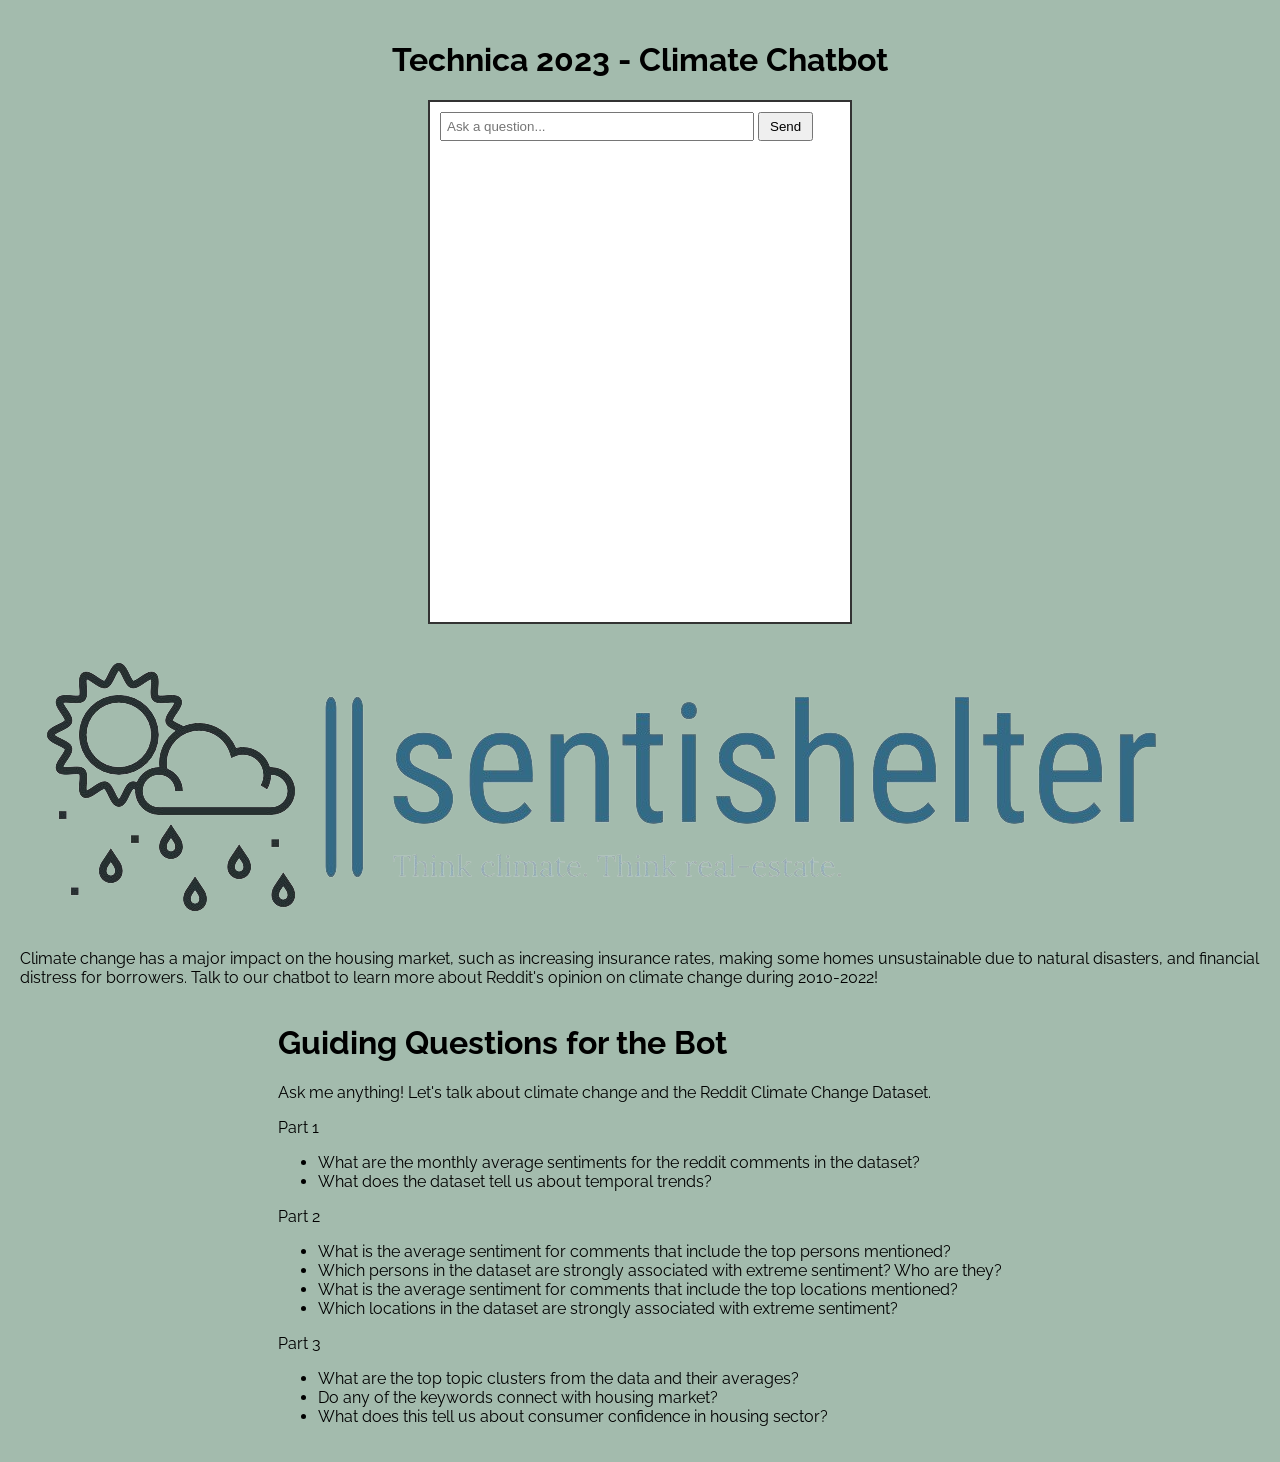
==== index.html @ b0042677 "Update index.html" ====
<!DOCTYPE html>
<html>
<head>
  <title>Technica 2023 - Climate Chatbot</title>
  <meta charset="UTF-8">
  <meta name="viewport" content="width=device-width, initial-scale=1">
  <link rel="stylesheet" href="https://fonts.googleapis.com/css?family=Raleway">
  <style>
    body {
      font-family: "Raleway", sans-serif;
      background-color: #A3BBAD;
      margin: 0;
      display: flex;
      flex-direction: column;
      align-items: center;
      padding: 20px;
    }
    #chat-container {
      border: 2px solid #333;
      padding: 10px;
      width: 400px;
      max-width: 90%;
      height: 500px;
      overflow-y: auto;
      background: #fff;
      margin-bottom: 20px;
    }
    #chat-input {
      width: 300px;
      padding: 5px;
    }
    #chat-send {
      padding: 5px 10px;
    }
    #chat-output div {
      margin-bottom: 10px;
    }
    #chat-output img {
      max-width: 100%;
      margin-top: 5px;
    }
  </style>
</head>
<body>

  <h1>Technica 2023 - Climate Chatbot</h1>

  <div id="chat-container">
    <div id="chat-output"></div>
    <input type="text" id="chat-input" placeholder="Ask a question...">
    <button id="chat-send">Send</button>
  </div>

  <div class="container container0">
      <img src="logo-removebg.png" class="small-image">
      <p>
          Climate change has a major impact on the housing market, such as increasing insurance rates, 
          making some homes unsustainable due to natural disasters, and financial distress for borrowers.
          Talk to our chatbot to learn more about Reddit's opinion on climate change during 2010-2022!
      </p>
  </div>

  <div class="container container1">
      <h1>Guiding Questions for the Bot</h1>
      <p>Ask me anything! Let's talk about climate change and the Reddit Climate Change Dataset.</p>
      <p>Part 1</p>
      <ul>
          <li>What are the monthly average sentiments for the reddit comments in the dataset?</li>
          <li>What does the dataset tell us about temporal trends?</li>
      </ul>
      <p>Part 2</p>
      <ul>
          <li>What is the average sentiment for comments that include the top persons mentioned?</li>
          <li>Which persons in the dataset are strongly associated with extreme sentiment? Who are they?</li>
          <li>What is the average sentiment for comments that include the top locations mentioned?</li>
          <li>Which locations in the dataset are strongly associated with extreme sentiment?</li>
      </ul>
      <p>Part 3</p>
      <ul>
          <li>What are the top topic clusters from the data and their averages?</li>
          <li>Do any of the keywords connect with housing market?</li>
          <li>What does this tell us about consumer confidence in housing sector?</li>
      </ul>
  </div>

  <script>
    async function askHF(question) {
      const response = await fetch(
        "https://hf.space/embed/blenbegashaw/sentishelter-chatbots/api/predict/",
        {
          method: "POST",
          body: JSON.stringify({ data: [question] }),
          headers: { "Content-Type": "application/json" },
        }
      );
      const result = await response.json();
      return result.data; // usually [text, image]
    }

    document.getElementById("chat-send").addEventListener("click", async () => {
      const input = document.getElementById("chat-input").value;
      const outputDiv = document.getElementById("chat-output");

      if (!input) return;

      // Show user's question
      const userMsg = document.createElement("div");
      userMsg.innerHTML = `<b>You:</b> ${input}`;
      outputDiv.appendChild(userMsg);

      // Ask Hugging Face API
      const result = await askHF(input);

      // Show bot's response
      const botMsg = document.createElement("div");
      botMsg.innerHTML = `<b>Bot:</b> ${result[0] || "No response"}`;
      
      // If result has an image, append it
      if (result[1]) {
        const img = document.createElement("img");
        img.src = result[1];
        botMsg.appendChild(img);
      }

      outputDiv.appendChild(botMsg);

      // Scroll to bottom
      outputDiv.scrollTop = outputDiv.scrollHeight;

      // Clear input
      document.getElementById("chat-input").value = "";
    });
  </script>

</body>
</html>


</body>
</html>
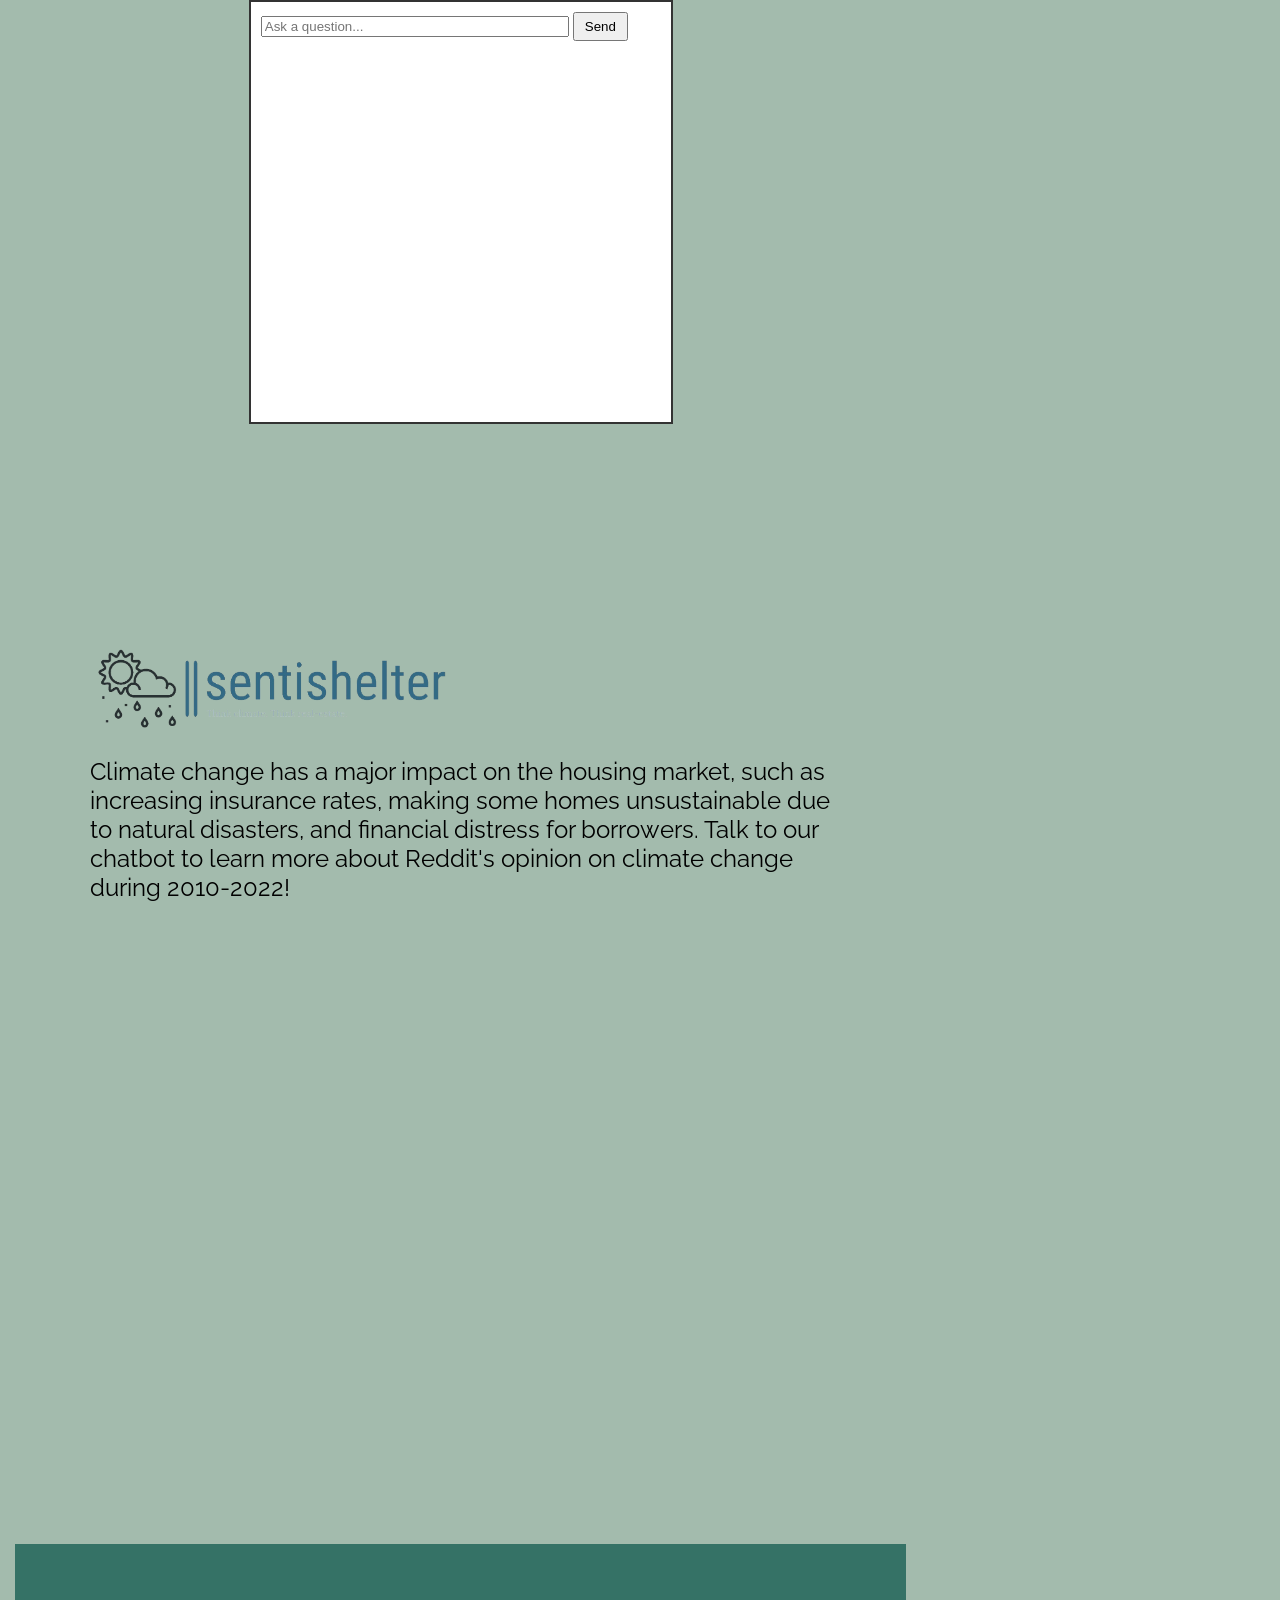
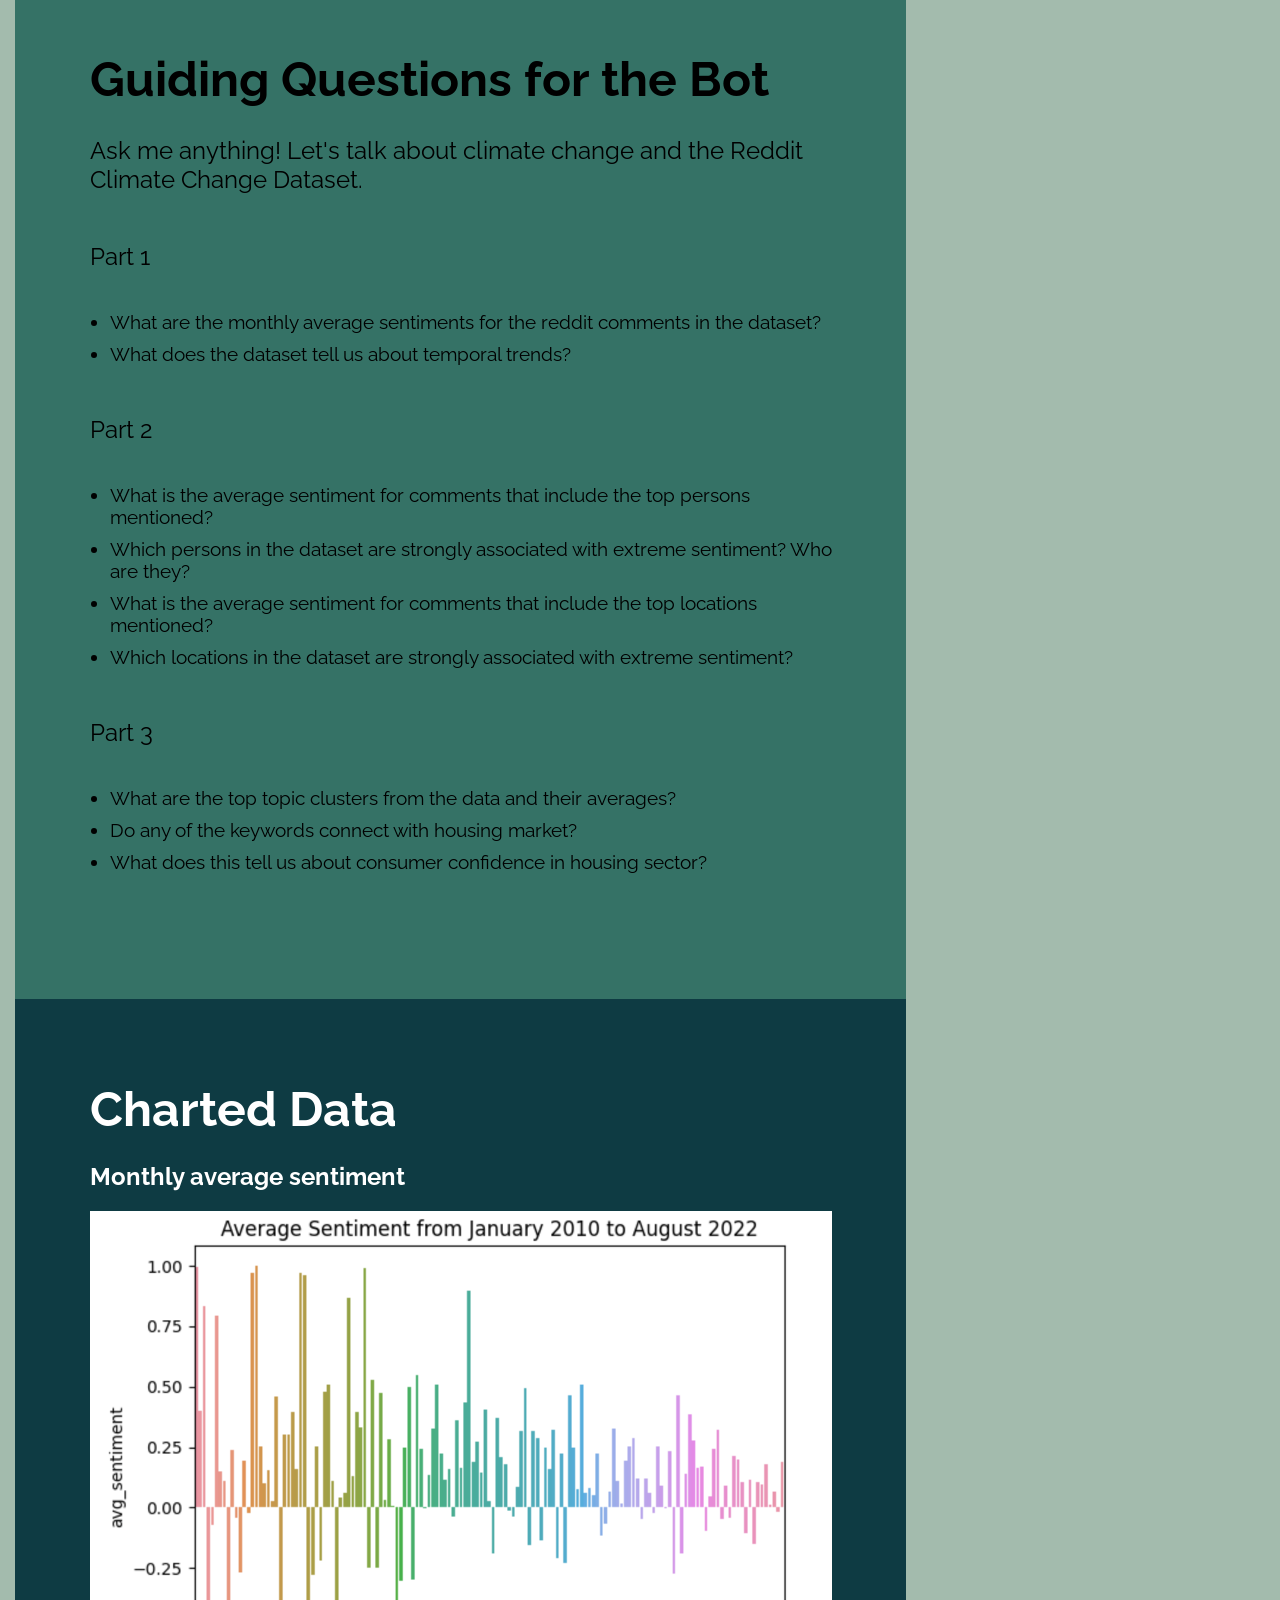
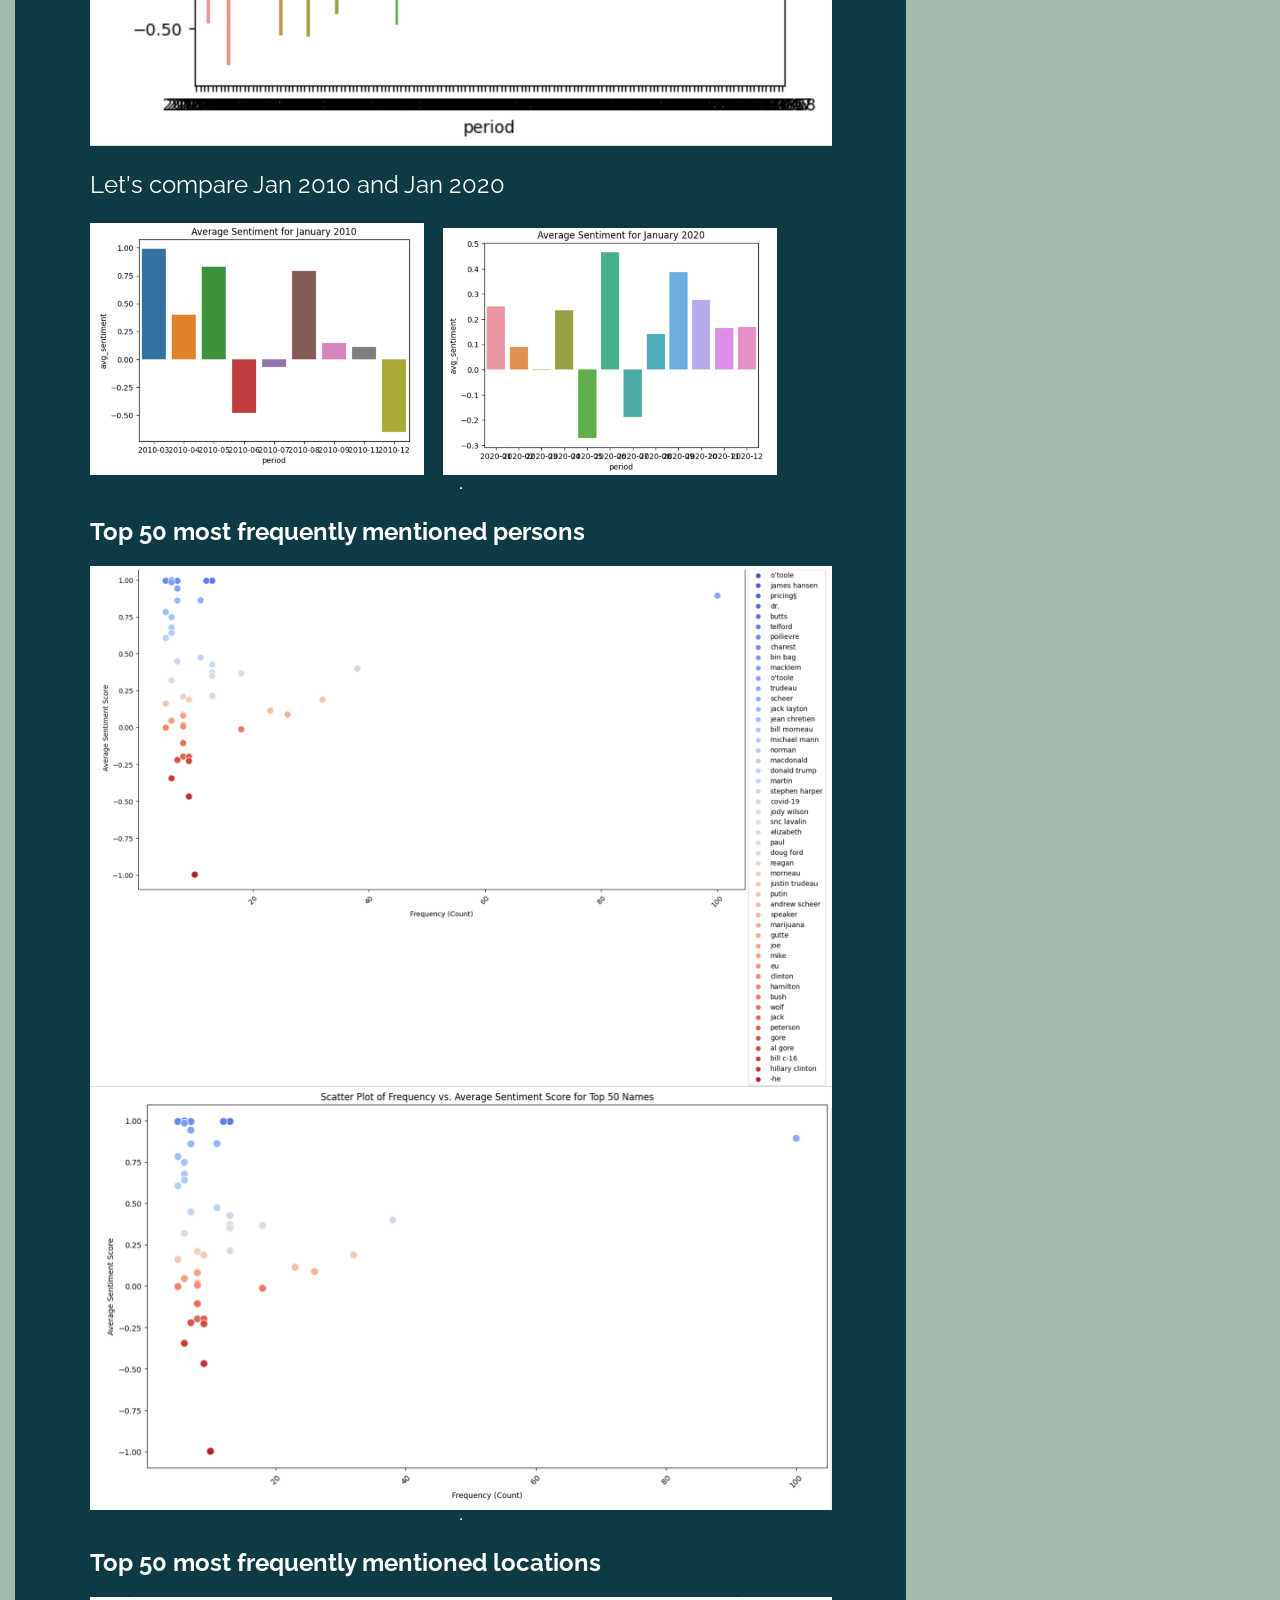
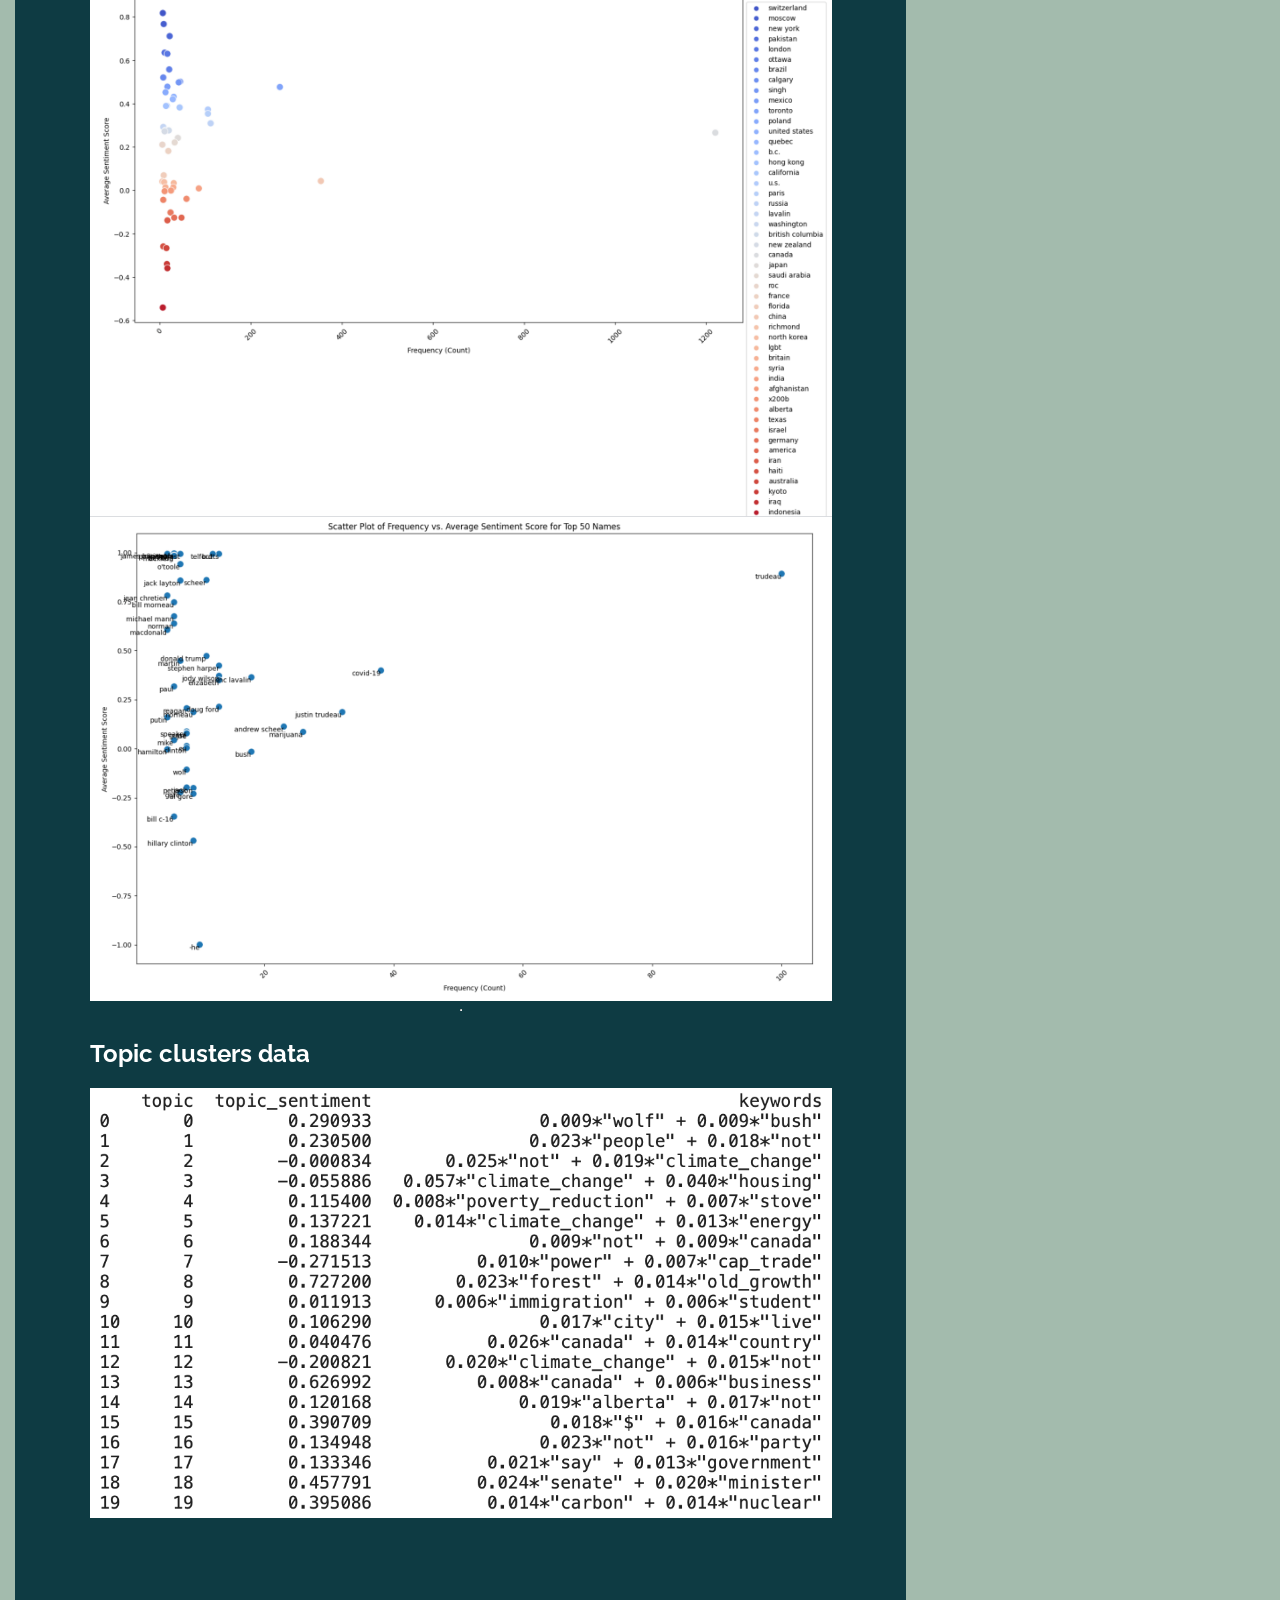
==== commit 134e898f: "Update index.html" ====
--- a/index.html
+++ b/index.html
@@ -1,141 +1,155 @@
 <!DOCTYPE html>
 <html>
 <head>
-  <title>Technica 2023 - Climate Chatbot</title>
+  <title>Technica 2023</title>
+  <link rel="stylesheet" type="text/css" href="styles.css">
   <meta charset="UTF-8">
   <meta name="viewport" content="width=device-width, initial-scale=1">
   <link rel="stylesheet" href="https://fonts.googleapis.com/css?family=Raleway">
   <style>
-    body {
-      font-family: "Raleway", sans-serif;
-      background-color: #A3BBAD;
-      margin: 0;
-      display: flex;
-      flex-direction: column;
-      align-items: center;
-      padding: 20px;
-    }
-    #chat-container {
-      border: 2px solid #333;
-      padding: 10px;
-      width: 400px;
-      max-width: 90%;
-      height: 500px;
-      overflow-y: auto;
-      background: #fff;
-      margin-bottom: 20px;
-    }
-    #chat-input {
-      width: 300px;
-      padding: 5px;
-    }
-    #chat-send {
-      padding: 5px 10px;
-    }
-    #chat-output div {
-      margin-bottom: 10px;
-    }
-    #chat-output img {
-      max-width: 100%;
-      margin-top: 5px;
-    }
+      body {
+          font-family: "Raleway", sans-serif;
+          background-color: #A3BBAD;
+          margin: 0;
+          display: flex;
+          justify-content: center;
+          align-items: center;
+          flex-direction: column;
+          padding-left: 7%;
+          padding-right: 35%;
+      }
+      #chat-container {
+          border: 2px solid #333;
+          padding: 10px;
+          width: 400px;
+          height: 400px;
+          overflow-y: auto;
+          background: #fff;
+          margin-bottom: 20px;
+      }
+      #chat-input {
+          width: 300px;
+      }
+      #chat-send {
+          padding: 5px 10px;
+      }
+      #chat-output div {
+          margin-bottom: 10px;
+      }
+      .image-container img {
+          max-width: 48%;
+          margin-right: 2%;
+      }
   </style>
 </head>
 <body>
 
-  <h1>Technica 2023 - Climate Chatbot</h1>
+    <!-- Chatbot -->
+    <div id="chat-container">
+        <div id="chat-output"></div>
+        <input type="text" id="chat-input" placeholder="Ask a question...">
+        <button id="chat-send">Send</button>
+    </div>
 
-  <div id="chat-container">
-    <div id="chat-output"></div>
-    <input type="text" id="chat-input" placeholder="Ask a question...">
-    <button id="chat-send">Send</button>
-  </div>
+    <!-- Content -->
+    <div class="container container0">
+        <img src="logo-removebg.png" class="small-image">
+        <p>
+            Climate change has a major impact on the housing market, such as increasing insurance rates, 
+            making some homes unsustainable due to natural disasters, and financial distress for borrowers.
+            Talk to our chatbot to learn more about Reddit's opinion on climate change during 2010-2022!
+        </p>
+    </div>
 
-  <div class="container container0">
-      <img src="logo-removebg.png" class="small-image">
-      <p>
-          Climate change has a major impact on the housing market, such as increasing insurance rates, 
-          making some homes unsustainable due to natural disasters, and financial distress for borrowers.
-          Talk to our chatbot to learn more about Reddit's opinion on climate change during 2010-2022!
-      </p>
-  </div>
+    <div class="container container1">
+        <h1>Guiding Questions for the Bot</h1>
+        <p>Ask me anything! Let's talk about climate change and the Reddit Climate Change Dataset.</p>
+        <p>Part 1</p>
+        <ul>
+            <li>What are the monthly average sentiments for the reddit comments in the dataset?</li>
+            <li>What does the dataset tell us about temporal trends?</li>
+        </ul>
+        <p>Part 2</p>
+        <ul>
+            <li>What is the average sentiment for comments that include the top persons mentioned?</li>
+            <li>Which persons in the dataset are strongly associated with extreme sentiment? Who are they?</li>
+            <li>What is the average sentiment for comments that include the top locations mentioned?</li>
+            <li>Which locations in the dataset are strongly associated with extreme sentiment?</li>
+        </ul>
+        <p>Part 3</p>
+        <ul>
+            <li>What are the top topic clusters from the data and their averages?</li>
+            <li>Do any of the keywords connect with housing market?</li>
+            <li>What does this tell us about consumer confidence in housing sector?</li>
+        </ul>
+    </div>
 
-  <div class="container container1">
-      <h1>Guiding Questions for the Bot</h1>
-      <p>Ask me anything! Let's talk about climate change and the Reddit Climate Change Dataset.</p>
-      <p>Part 1</p>
-      <ul>
-          <li>What are the monthly average sentiments for the reddit comments in the dataset?</li>
-          <li>What does the dataset tell us about temporal trends?</li>
-      </ul>
-      <p>Part 2</p>
-      <ul>
-          <li>What is the average sentiment for comments that include the top persons mentioned?</li>
-          <li>Which persons in the dataset are strongly associated with extreme sentiment? Who are they?</li>
-          <li>What is the average sentiment for comments that include the top locations mentioned?</li>
-          <li>Which locations in the dataset are strongly associated with extreme sentiment?</li>
-      </ul>
-      <p>Part 3</p>
-      <ul>
-          <li>What are the top topic clusters from the data and their averages?</li>
-          <li>Do any of the keywords connect with housing market?</li>
-          <li>What does this tell us about consumer confidence in housing sector?</li>
-      </ul>
-  </div>
+    <div class="container container2">
+        <h1>Charted Data</h1>
+        <h2>Monthly average sentiment</h2>
+        <img src="avgsentimentmonths.png">
+        <p>Let's compare Jan 2010 and Jan 2020</p>
+        <div class="image-container">
+            <img src="avgsentimentjav.png">
+            <img src="avgsentimentjan2020.png">
+        </div>
+        <hr>
+        <h2>Top 50 most frequently mentioned persons</h2>
+        <img src="avgsentiment50.png">
+        <img src="freq50names.png">
+        <hr>
+        <h2>Top 50 most frequently mentioned locations</h2>
+        <img src="avgsentimentloc.png">
+        <img src="freq50names2.png">
+        <hr>
+        <h2>Topic clusters data</h2>
+        <img src="topic.png">
+    </div>
 
-  <script>
-    async function askHF(question) {
-      const response = await fetch(
+<script>
+async function askHF(question) {
+    const response = await fetch(
         "https://hf.space/embed/blenbegashaw/sentishelter-chatbots/api/predict/",
         {
-          method: "POST",
-          body: JSON.stringify({ data: [question] }),
-          headers: { "Content-Type": "application/json" },
+            method: "POST",
+            headers: { "Content-Type": "application/json" },
+            body: JSON.stringify({ data: [question] })
         }
-      );
-      const result = await response.json();
-      return result.data; // usually [text, image]
+    );
+    const result = await response.json();
+    return result.data; // [text, image]
+}
+
+document.getElementById("chat-send").addEventListener("click", async () => {
+    const input = document.getElementById("chat-input").value;
+    const outputDiv = document.getElementById("chat-output");
+
+    // show user's question
+    const userMsg = document.createElement("div");
+    userMsg.innerHTML = `<b>You:</b> ${input}`;
+    outputDiv.appendChild(userMsg);
+
+    // get bot response
+    try {
+        const [text, image] = await askHF(input);
+
+        const botMsg = document.createElement("div");
+        botMsg.innerHTML = `<b>Bot:</b> ${text || ""}`;
+        if (image) {
+            botMsg.innerHTML += `<br><img src="${image}" style="max-width:100%;">`;
+        }
+        outputDiv.appendChild(botMsg);
+    } catch (err) {
+        const botMsg = document.createElement("div");
+        botMsg.innerHTML = `<b>Bot:</b> Sorry, something went wrong.`;
+        outputDiv.appendChild(botMsg);
+        console.error(err);
     }
 
-    document.getElementById("chat-send").addEventListener("click", async () => {
-      const input = document.getElementById("chat-input").value;
-      const outputDiv = document.getElementById("chat-output");
-
-      if (!input) return;
-
-      // Show user's question
-      const userMsg = document.createElement("div");
-      userMsg.innerHTML = `<b>You:</b> ${input}`;
-      outputDiv.appendChild(userMsg);
-
-      // Ask Hugging Face API
-      const result = await askHF(input);
-
-      // Show bot's response
-      const botMsg = document.createElement("div");
-      botMsg.innerHTML = `<b>Bot:</b> ${result[0] || "No response"}`;
-      
-      // If result has an image, append it
-      if (result[1]) {
-        const img = document.createElement("img");
-        img.src = result[1];
-        botMsg.appendChild(img);
-      }
-
-      outputDiv.appendChild(botMsg);
-
-      // Scroll to bottom
-      outputDiv.scrollTop = outputDiv.scrollHeight;
-
-      // Clear input
-      document.getElementById("chat-input").value = "";
-    });
-  </script>
-
+    // scroll to bottom
+    outputDiv.scrollTop = outputDiv.scrollHeight;
+    document.getElementById("chat-input").value = "";
+});
+</script>
 </body>
 </html>
-
-
-</body>
-</html>
-
--- a/styles.css
+++ b/styles.css
@@ -0,0 +1,77 @@
+.chat-widget-wrapper {
+    position: fixed;
+    bottom: 0;
+    right: 0;
+    z-index: 1000;
+}
+
+
+h1 {
+    text-align: left;
+    font-size: 3em;
+    margin-bottom: 0.1em;
+}
+
+p {
+    font-size: 1.5em;
+    text-align: left;
+}
+
+.container {
+    width: 100%;
+    display: flex;
+    justify-content: left;
+    align-items: left;
+    padding-left: 10%; /* Padding on the left side */
+    padding-right: 10%; /* Padding on the right side */
+    flex-direction: column;
+}
+
+.img {
+    width: 300px;  /* Sets the width */
+    height: auto;  /* Maintains aspect ratio */
+}
+
+.image-container img {
+    width: 45%;  /* or whatever percentage you prefer */
+    height: auto; /* maintain aspect ratio */
+}
+
+.container0{
+    /* padding-top: 150px; */
+    height: 100vh;
+    /* margin-bottom: 150px; */
+    /* margin-top: 150px; */
+    padding-top: 200px;
+}
+.small-image {
+    width: 50%;  /* make the image 50% of its original width */
+    height: auto;  /* auto-adjust the height to maintain the aspect ratio */
+}
+
+.container1 {
+    padding-top: 75px;
+    padding-bottom: 100px;
+    height: flex;
+    background-color: #357266;
+}
+
+.container2 {
+    padding-top: 50px;
+    height: flex;
+    color: white;
+    background-color: #0E3B43;
+    padding-bottom: 100px;
+
+}
+
+ul {
+    list-style-type: disc;  /* Sets the bullet point style */
+    margin-left: 20px;  /* Adds some space to the left of the list */
+    padding-left: 0;  /* No padding on the left */
+}
+
+li {
+    font-size: 1.2em;  /* Makes the text a bit larger */
+    margin-bottom: 10px;  /* Adds some space between list items */
+}
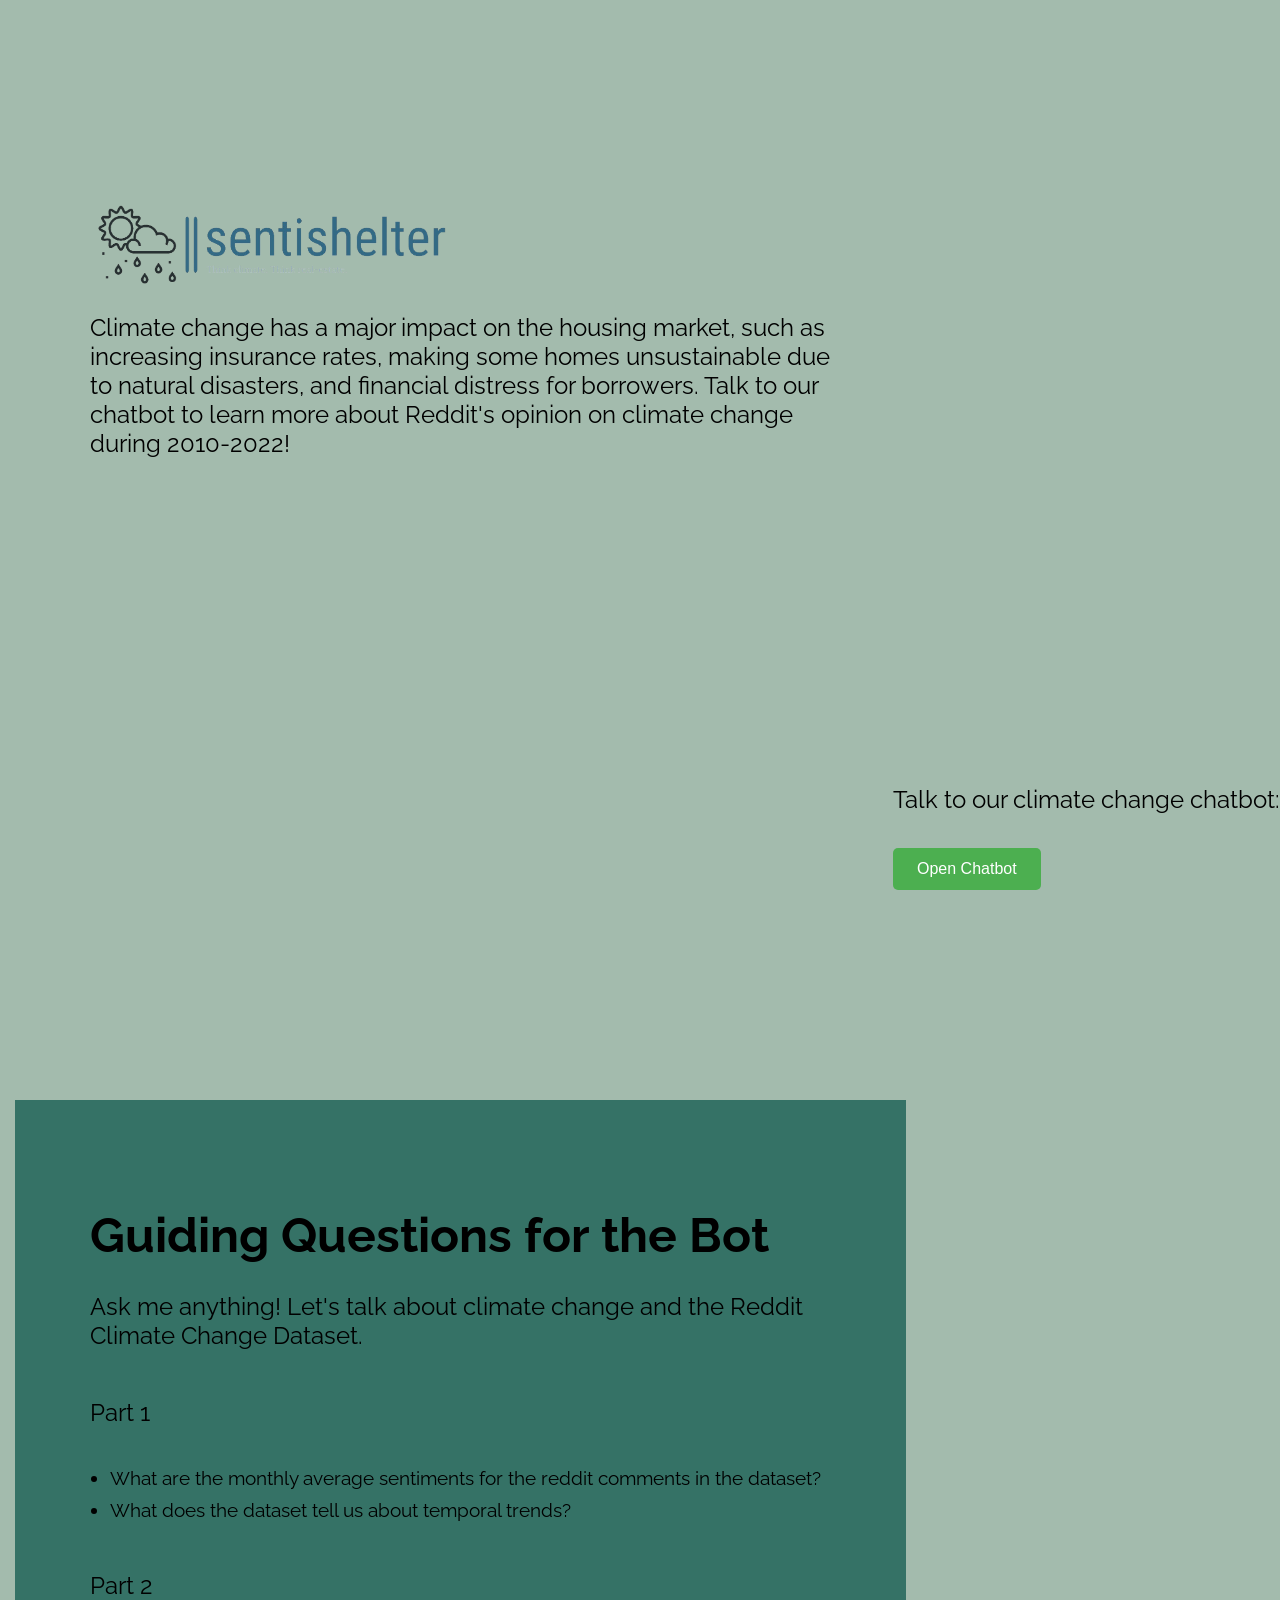
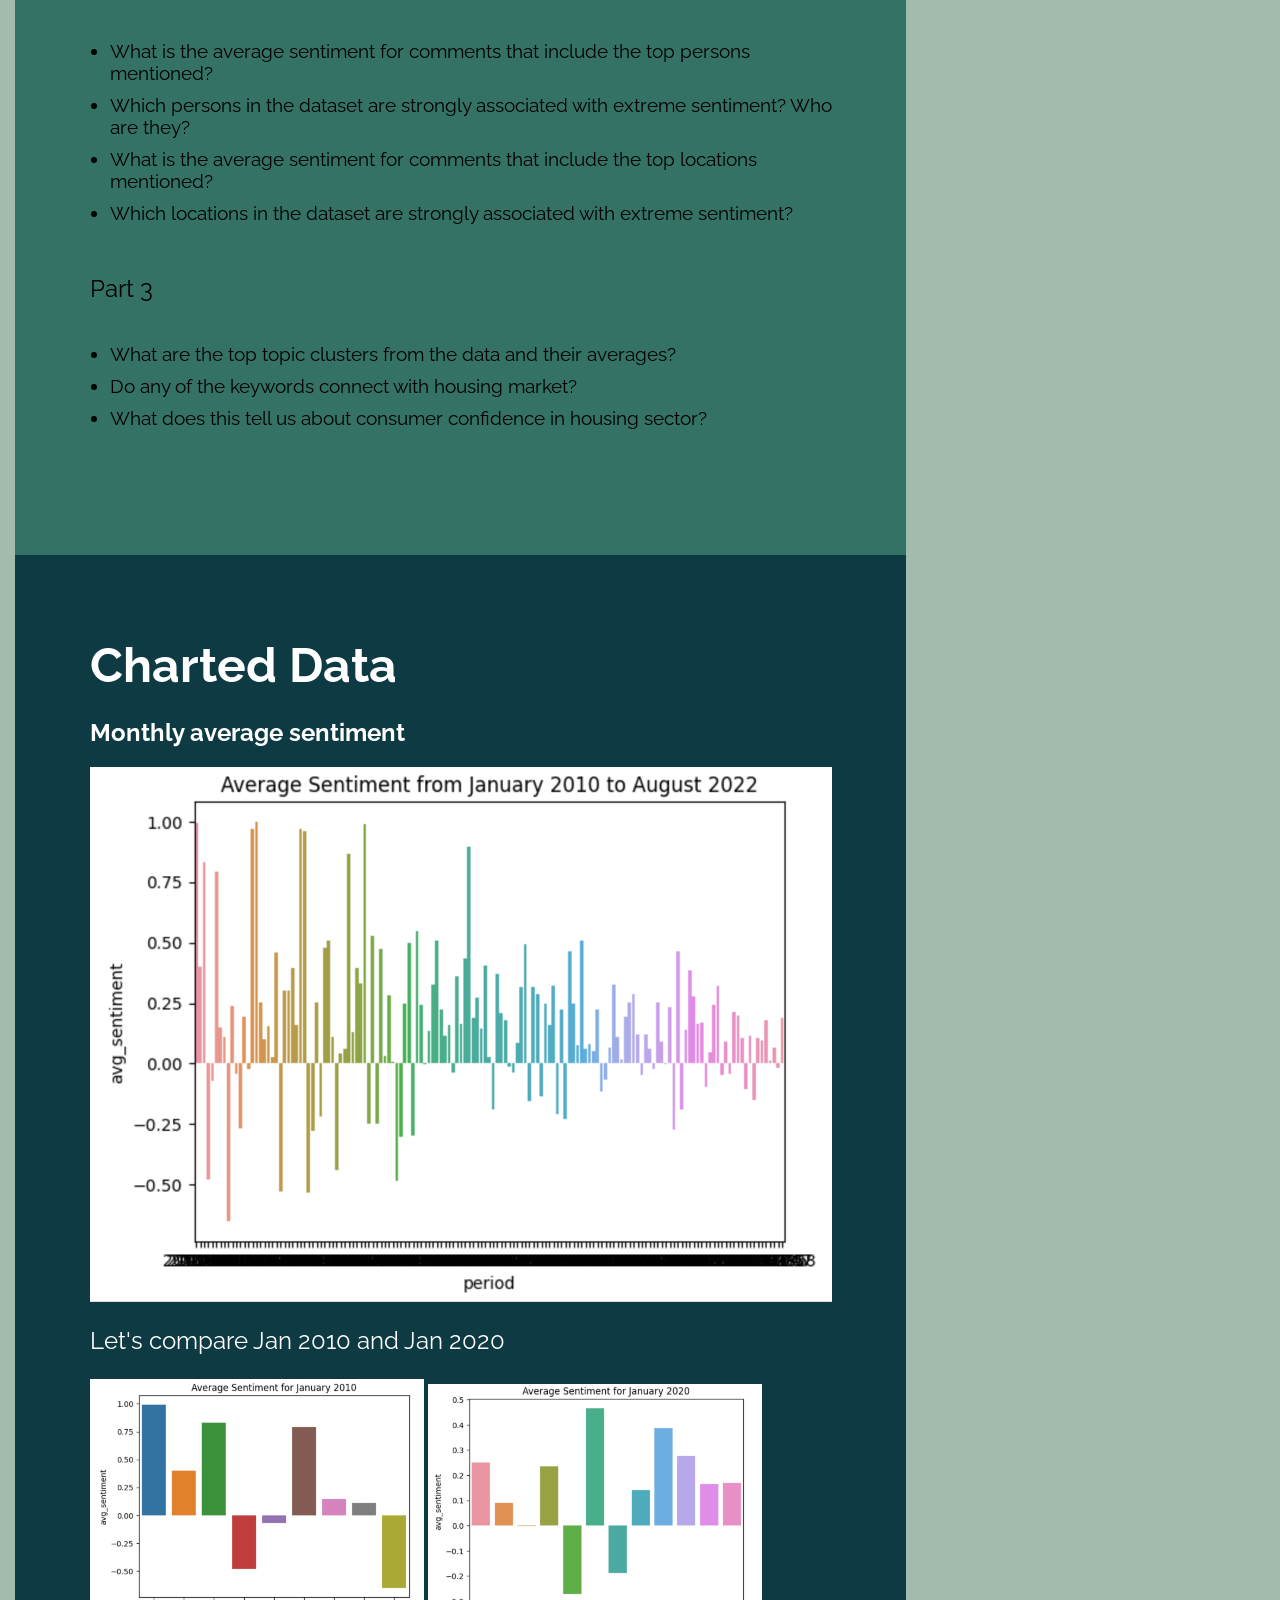
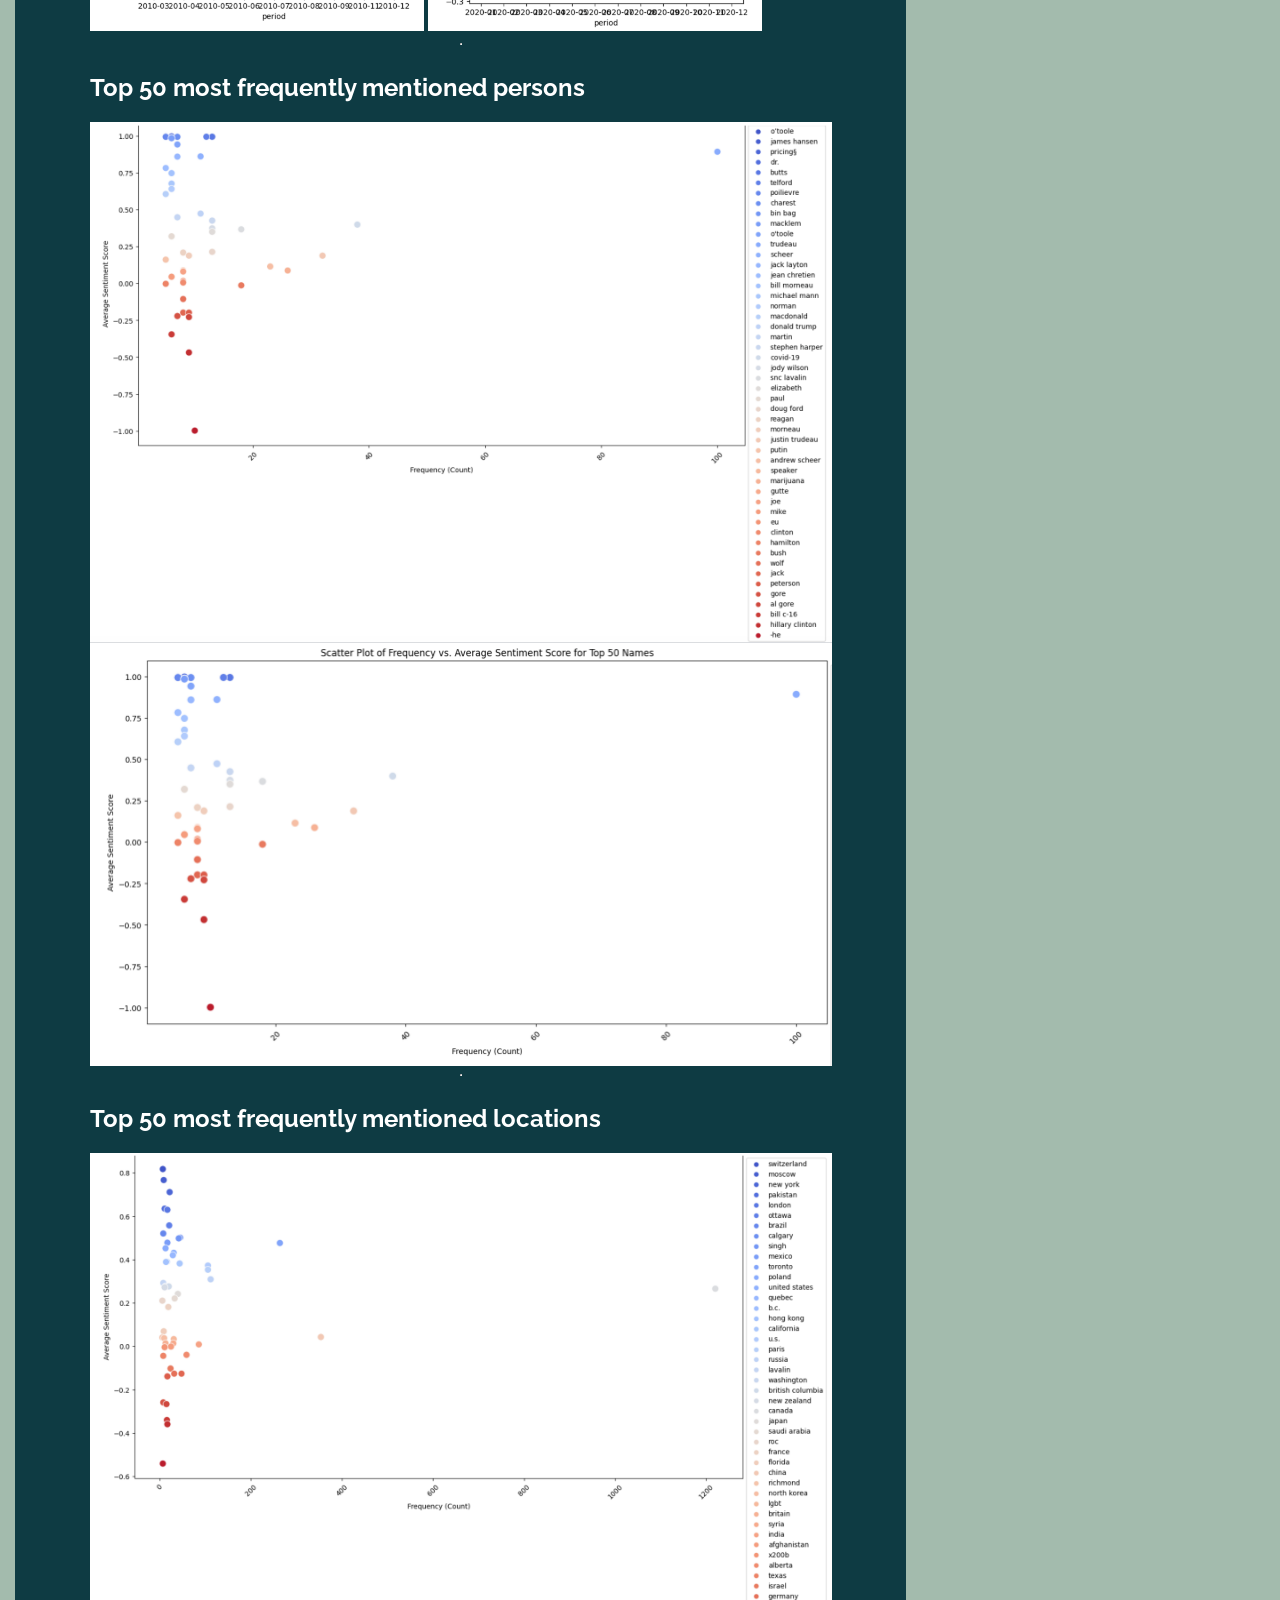
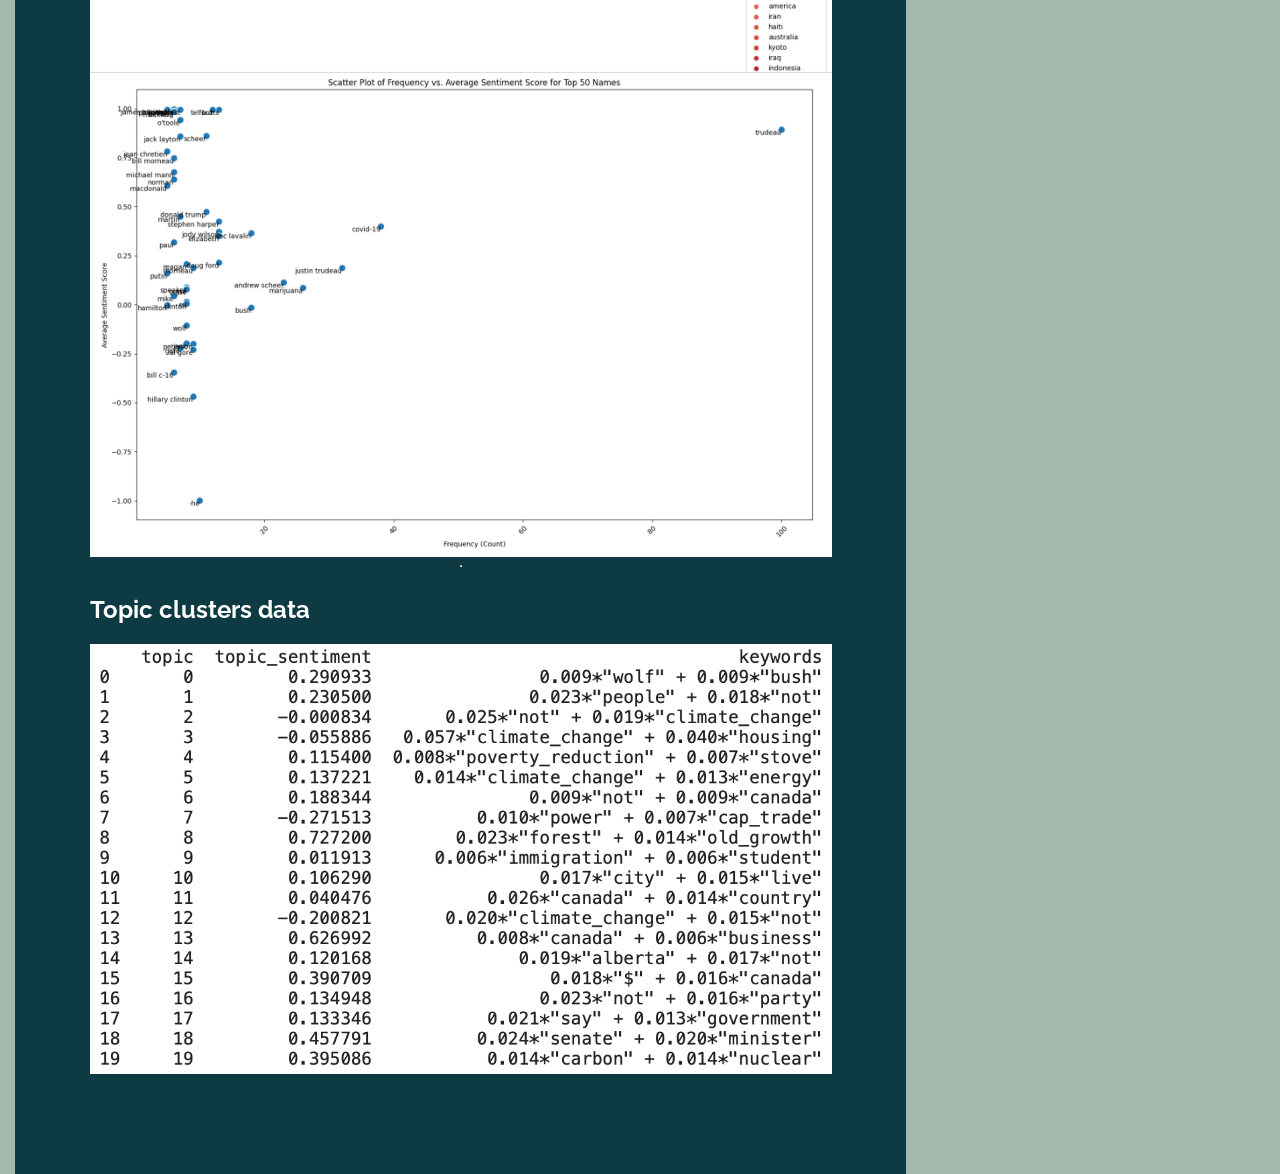
==== commit 2945867a: "Update index.html" ====
--- a/index.html
+++ b/index.html
@@ -18,40 +18,32 @@
           padding-left: 7%;
           padding-right: 35%;
       }
-      #chat-container {
-          border: 2px solid #333;
-          padding: 10px;
-          width: 400px;
-          height: 400px;
-          overflow-y: auto;
-          background: #fff;
-          margin-bottom: 20px;
+      .chat-button {
+          background-color: #4CAF50;
+          color: white;
+          padding: 12px 24px;
+          font-size: 16px;
+          border: none;
+          border-radius: 5px;
+          cursor: pointer;
+          margin: 10px 0;
       }
-      #chat-input {
-          width: 300px;
-      }
-      #chat-send {
-          padding: 5px 10px;
-      }
-      #chat-output div {
-          margin-bottom: 10px;
-      }
-      .image-container img {
-          max-width: 48%;
-          margin-right: 2%;
+      .chat-button:hover {
+          background-color: #45a049;
       }
   </style>
 </head>
 <body>
 
-    <!-- Chatbot -->
-    <div id="chat-container">
-        <div id="chat-output"></div>
-        <input type="text" id="chat-input" placeholder="Ask a question...">
-        <button id="chat-send">Send</button>
+    <!-- Chatbot Link -->
+    <div class="chat-widget-wrapper">
+        <p>Talk to our climate change chatbot:</p>
+        <button class="chat-button" onclick="window.open('https://huggingface.co/spaces/blenbegashaw/sentishelter-chatbots', '_blank')">
+            Open Chatbot
+        </button>
     </div>
 
-    <!-- Content -->
+    <!-- Introduction Section -->
     <div class="container container0">
         <img src="logo-removebg.png" class="small-image">
         <p>
@@ -61,6 +53,7 @@
         </p>
     </div>
 
+    <!-- Guiding Questions -->
     <div class="container container1">
         <h1>Guiding Questions for the Bot</h1>
         <p>Ask me anything! Let's talk about climate change and the Reddit Climate Change Dataset.</p>
@@ -84,72 +77,28 @@
         </ul>
     </div>
 
+    <!-- Charted Data -->
     <div class="container container2">
         <h1>Charted Data</h1>
         <h2>Monthly average sentiment</h2>
-        <img src="avgsentimentmonths.png">
+        <img src="avgsentimentmonths.png" alt="Average sentiment from Jan 2010 to Aug 2022">
         <p>Let's compare Jan 2010 and Jan 2020</p>
         <div class="image-container">
-            <img src="avgsentimentjav.png">
-            <img src="avgsentimentjan2020.png">
+            <img src="avgsentimentjav.png" alt="January 2010 sentiment">
+            <img src="avgsentimentjan2020.png" alt="January 2020 sentiment">
         </div>
         <hr>
         <h2>Top 50 most frequently mentioned persons</h2>
-        <img src="avgsentiment50.png">
-        <img src="freq50names.png">
+        <img src="avgsentiment50.png" alt="Top persons sentiment">
+        <img src="freq50names.png" alt="Top persons frequency">
         <hr>
         <h2>Top 50 most frequently mentioned locations</h2>
-        <img src="avgsentimentloc.png">
-        <img src="freq50names2.png">
+        <img src="avgsentimentloc.png" alt="Top locations sentiment">
+        <img src="freq50names2.png" alt="Top locations frequency">
         <hr>
         <h2>Topic clusters data</h2>
-        <img src="topic.png">
+        <img src="topic.png" alt="Topic clusters chart">
     </div>
 
-<script>
-async function askHF(question) {
-    const response = await fetch(
-        "https://hf.space/embed/blenbegashaw/sentishelter-chatbots/api/predict/",
-        {
-            method: "POST",
-            headers: { "Content-Type": "application/json" },
-            body: JSON.stringify({ data: [question] })
-        }
-    );
-    const result = await response.json();
-    return result.data; // [text, image]
-}
-
-document.getElementById("chat-send").addEventListener("click", async () => {
-    const input = document.getElementById("chat-input").value;
-    const outputDiv = document.getElementById("chat-output");
-
-    // show user's question
-    const userMsg = document.createElement("div");
-    userMsg.innerHTML = `<b>You:</b> ${input}`;
-    outputDiv.appendChild(userMsg);
-
-    // get bot response
-    try {
-        const [text, image] = await askHF(input);
-
-        const botMsg = document.createElement("div");
-        botMsg.innerHTML = `<b>Bot:</b> ${text || ""}`;
-        if (image) {
-            botMsg.innerHTML += `<br><img src="${image}" style="max-width:100%;">`;
-        }
-        outputDiv.appendChild(botMsg);
-    } catch (err) {
-        const botMsg = document.createElement("div");
-        botMsg.innerHTML = `<b>Bot:</b> Sorry, something went wrong.`;
-        outputDiv.appendChild(botMsg);
-        console.error(err);
-    }
-
-    // scroll to bottom
-    outputDiv.scrollTop = outputDiv.scrollHeight;
-    document.getElementById("chat-input").value = "";
-});
-</script>
 </body>
 </html>
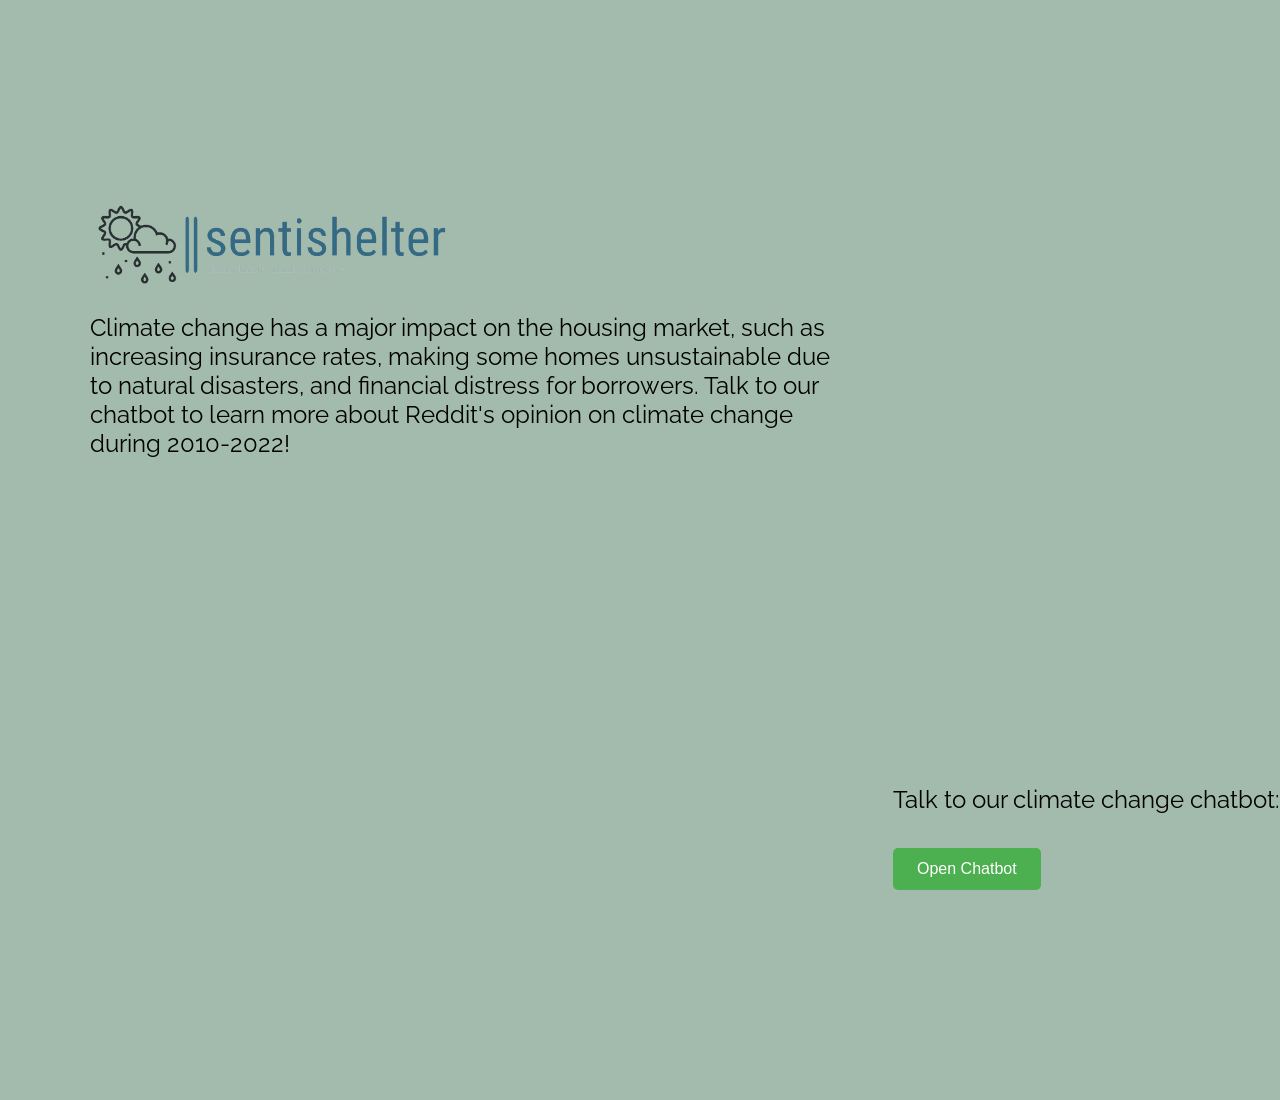
==== commit 7cef6863: "Update index.html" ====
--- a/index.html
+++ b/index.html
@@ -53,52 +53,5 @@
         </p>
     </div>
 
-    <!-- Guiding Questions -->
-    <div class="container container1">
-        <h1>Guiding Questions for the Bot</h1>
-        <p>Ask me anything! Let's talk about climate change and the Reddit Climate Change Dataset.</p>
-        <p>Part 1</p>
-        <ul>
-            <li>What are the monthly average sentiments for the reddit comments in the dataset?</li>
-            <li>What does the dataset tell us about temporal trends?</li>
-        </ul>
-        <p>Part 2</p>
-        <ul>
-            <li>What is the average sentiment for comments that include the top persons mentioned?</li>
-            <li>Which persons in the dataset are strongly associated with extreme sentiment? Who are they?</li>
-            <li>What is the average sentiment for comments that include the top locations mentioned?</li>
-            <li>Which locations in the dataset are strongly associated with extreme sentiment?</li>
-        </ul>
-        <p>Part 3</p>
-        <ul>
-            <li>What are the top topic clusters from the data and their averages?</li>
-            <li>Do any of the keywords connect with housing market?</li>
-            <li>What does this tell us about consumer confidence in housing sector?</li>
-        </ul>
-    </div>
-
-    <!-- Charted Data -->
-    <div class="container container2">
-        <h1>Charted Data</h1>
-        <h2>Monthly average sentiment</h2>
-        <img src="avgsentimentmonths.png" alt="Average sentiment from Jan 2010 to Aug 2022">
-        <p>Let's compare Jan 2010 and Jan 2020</p>
-        <div class="image-container">
-            <img src="avgsentimentjav.png" alt="January 2010 sentiment">
-            <img src="avgsentimentjan2020.png" alt="January 2020 sentiment">
-        </div>
-        <hr>
-        <h2>Top 50 most frequently mentioned persons</h2>
-        <img src="avgsentiment50.png" alt="Top persons sentiment">
-        <img src="freq50names.png" alt="Top persons frequency">
-        <hr>
-        <h2>Top 50 most frequently mentioned locations</h2>
-        <img src="avgsentimentloc.png" alt="Top locations sentiment">
-        <img src="freq50names2.png" alt="Top locations frequency">
-        <hr>
-        <h2>Topic clusters data</h2>
-        <img src="topic.png" alt="Topic clusters chart">
-    </div>
-
 </body>
 </html>
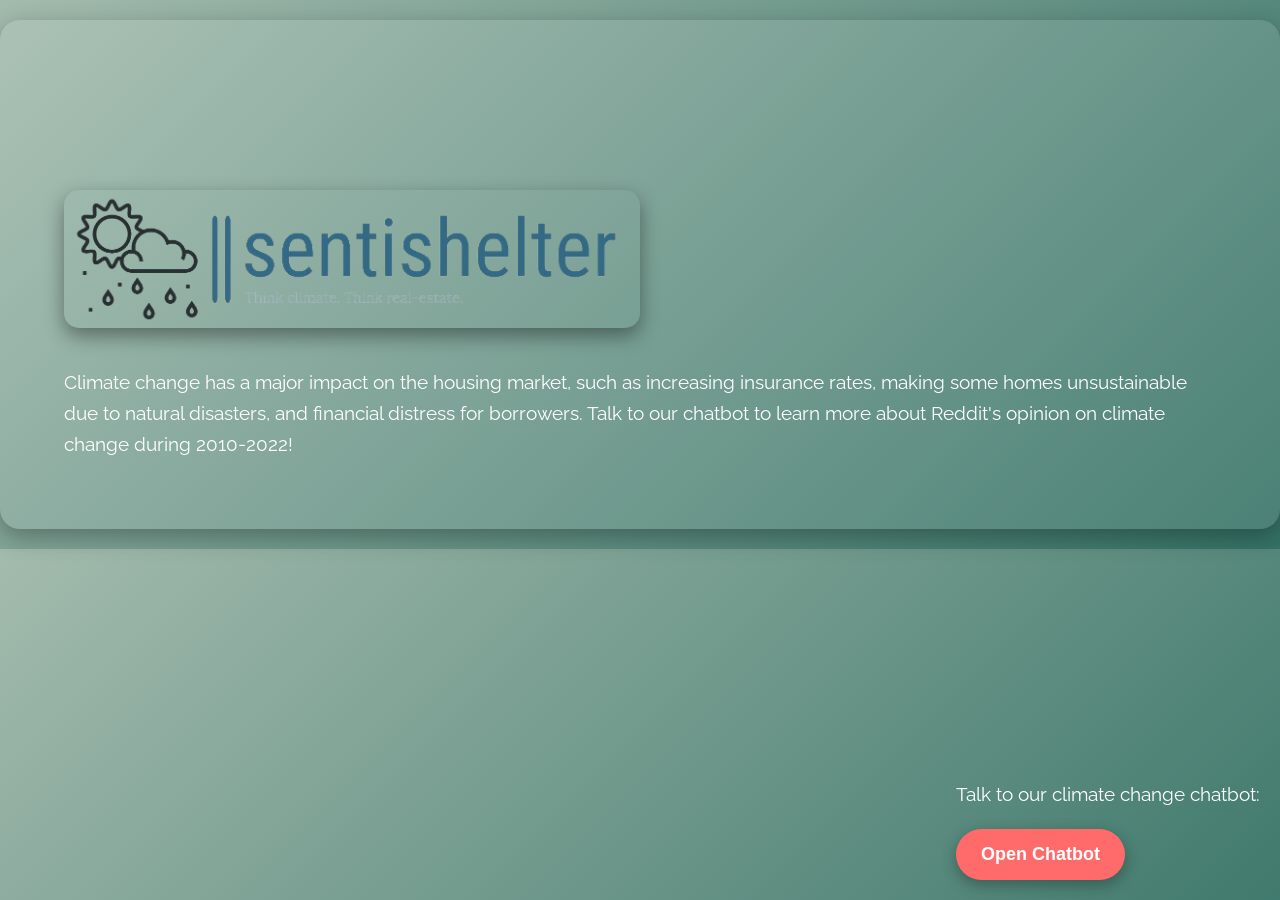
==== commit 9add5286: "Update index.html" ====
--- a/index.html
+++ b/index.html
@@ -6,35 +6,8 @@
   <meta charset="UTF-8">
   <meta name="viewport" content="width=device-width, initial-scale=1">
   <link rel="stylesheet" href="https://fonts.googleapis.com/css?family=Raleway">
-  <style>
-      body {
-          font-family: "Raleway", sans-serif;
-          background-color: #A3BBAD;
-          margin: 0;
-          display: flex;
-          justify-content: center;
-          align-items: center;
-          flex-direction: column;
-          padding-left: 7%;
-          padding-right: 35%;
-      }
-      .chat-button {
-          background-color: #4CAF50;
-          color: white;
-          padding: 12px 24px;
-          font-size: 16px;
-          border: none;
-          border-radius: 5px;
-          cursor: pointer;
-          margin: 10px 0;
-      }
-      .chat-button:hover {
-          background-color: #45a049;
-      }
-  </style>
 </head>
 <body>
-
     <!-- Chatbot Link -->
     <div class="chat-widget-wrapper">
         <p>Talk to our climate change chatbot:</p>
--- a/styles.css
+++ b/styles.css
@@ -1,77 +1,151 @@
+/* General Body */
+body {
+    font-family: "Raleway", sans-serif;
+    background: linear-gradient(135deg, #A3BBAD 0%, #357266 100%);
+    margin: 0;
+    display: flex;
+    flex-direction: column;
+    align-items: center;
+    color: #fff;
+    line-height: 1.6;
+}
+
+/* Chat widget */
 .chat-widget-wrapper {
     position: fixed;
-    bottom: 0;
-    right: 0;
+    bottom: 20px;
+    right: 20px;
     z-index: 1000;
 }
 
-
-h1 {
-    text-align: left;
-    font-size: 3em;
-    margin-bottom: 0.1em;
+.chat-button {
+    background-color: #FF6B6B;
+    color: white;
+    padding: 15px 25px;
+    font-size: 18px;
+    font-weight: bold;
+    border: none;
+    border-radius: 50px;
+    cursor: pointer;
+    box-shadow: 0px 5px 15px rgba(0,0,0,0.3);
+    transition: all 0.3s ease;
 }
 
-p {
-    font-size: 1.5em;
-    text-align: left;
+.chat-button:hover {
+    background-color: #FF4C4C;
+    transform: translateY(-3px);
+    box-shadow: 0px 10px 20px rgba(0,0,0,0.4);
 }
 
-.container {
-    width: 100%;
-    display: flex;
-    justify-content: left;
-    align-items: left;
-    padding-left: 10%; /* Padding on the left side */
-    padding-right: 10%; /* Padding on the right side */
-    flex-direction: column;
+/* Headings */
+h1 {
+    font-size: 3em;
+    margin-bottom: 0.2em;
+    text-align: left;
+    text-shadow: 2px 2px 5px rgba(0,0,0,0.3);
 }
 
-.img {
-    width: 300px;  /* Sets the width */
-    height: auto;  /* Maintains aspect ratio */
+h2 {
+    font-size: 2em;
+    margin-bottom: 0.5em;
+    text-align: left;
+    color: #FFD700;
+}
+
+/* Paragraphs */
+p {
+    font-size: 1.2em;
+    text-align: left;
+    margin-bottom: 1em;
+}
+
+/* Containers */
+.container {
+    width: 90%;
+    display: flex;
+    flex-direction: column;
+    justify-content: flex-start;
+    align-items: flex-start;
+    padding: 50px 5%;
+    margin: 20px 0;
+    border-radius: 20px;
+    background: rgba(0,0,0,0.2);
+    box-shadow: 0 8px 25px rgba(0,0,0,0.3);
+    transition: transform 0.3s ease;
+}
+
+.container:hover {
+    transform: translateY(-5px);
+}
+
+/* Specific Containers */
+.container0 {
+    padding-top: 150px;
+    text-align: center;
+    background: rgba(255, 255, 255, 0.1);
+}
+
+.container1 {
+    background: rgba(53, 114, 102, 0.8);
+}
+
+.container2 {
+    background: rgba(14, 59, 67, 0.85);
+}
+
+/* Images */
+.img, .small-image {
+    width: 50%;
+    height: auto;
+    border-radius: 15px;
+    margin: 20px 0;
+    box-shadow: 0 8px 20px rgba(0,0,0,0.4);
 }
 
 .image-container img {
-    width: 45%;  /* or whatever percentage you prefer */
-    height: auto; /* maintain aspect ratio */
+    width: 45%;
+    height: auto;
+    margin-right: 10px;
+    border-radius: 10px;
+    transition: transform 0.3s ease;
 }
 
-.container0{
-    /* padding-top: 150px; */
-    height: 100vh;
-    /* margin-bottom: 150px; */
-    /* margin-top: 150px; */
-    padding-top: 200px;
-}
-.small-image {
-    width: 50%;  /* make the image 50% of its original width */
-    height: auto;  /* auto-adjust the height to maintain the aspect ratio */
+.image-container img:hover {
+    transform: scale(1.05);
 }
 
-.container1 {
-    padding-top: 75px;
-    padding-bottom: 100px;
-    height: flex;
-    background-color: #357266;
-}
-
-.container2 {
-    padding-top: 50px;
-    height: flex;
-    color: white;
-    background-color: #0E3B43;
-    padding-bottom: 100px;
-
-}
-
+/* Lists */
 ul {
-    list-style-type: disc;  /* Sets the bullet point style */
-    margin-left: 20px;  /* Adds some space to the left of the list */
-    padding-left: 0;  /* No padding on the left */
+    list-style-type: disc;
+    margin-left: 25px;
+    padding-left: 0;
 }
 
 li {
-    font-size: 1.2em;  /* Makes the text a bit larger */
-    margin-bottom: 10px;  /* Adds some space between list items */
+    font-size: 1.2em;
+    margin-bottom: 10px;
 }
+
+/* Links and Buttons in Content */
+a, .content-button {
+    color: #FFD700;
+    text-decoration: none;
+    font-weight: bold;
+    transition: color 0.3s ease;
+}
+
+a:hover, .content-button:hover {
+    color: #FF6B6B;
+}
+
+/* Responsive */
+@media (max-width: 900px) {
+    .container {
+        width: 95%;
+        padding: 30px 3%;
+    }
+    h1 { font-size: 2.2em; }
+    h2 { font-size: 1.6em; }
+    p { font-size: 1em; }
+    .img, .small-image, .image-container img { width: 90%; }
+}
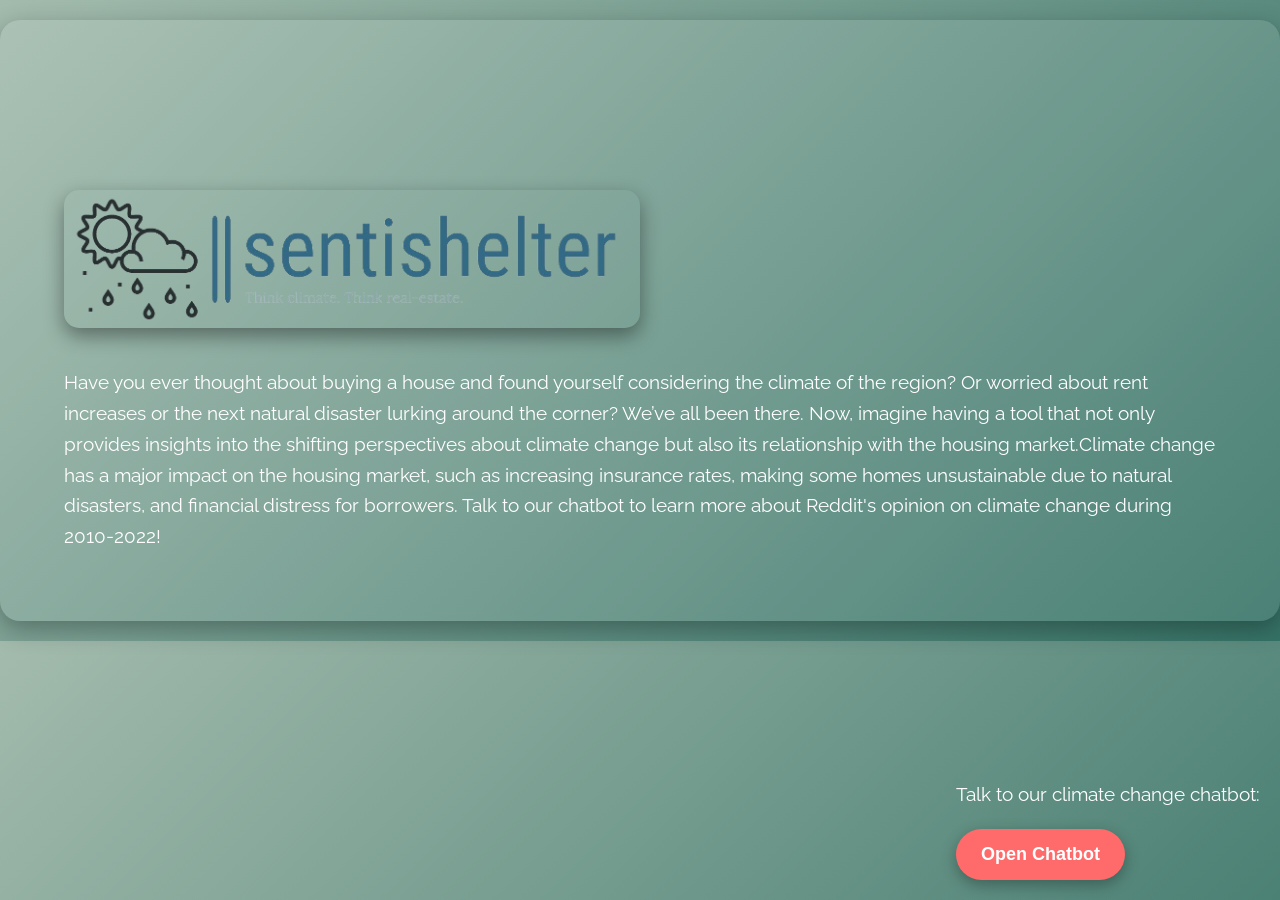
==== commit 8db7325d: "Update index.html" ====
--- a/index.html
+++ b/index.html
@@ -20,7 +20,7 @@
     <div class="container container0">
         <img src="logo-removebg.png" class="small-image">
         <p>
-            Climate change has a major impact on the housing market, such as increasing insurance rates, 
+            Have you ever thought about buying a house and found yourself considering the climate of the region? Or worried about rent increases or the next natural disaster lurking around the corner? We’ve all been there. Now, imagine having a tool that not only provides insights into the shifting perspectives about climate change but also its relationship with the housing market.Climate change has a major impact on the housing market, such as increasing insurance rates, 
             making some homes unsustainable due to natural disasters, and financial distress for borrowers.
             Talk to our chatbot to learn more about Reddit's opinion on climate change during 2010-2022!
         </p>
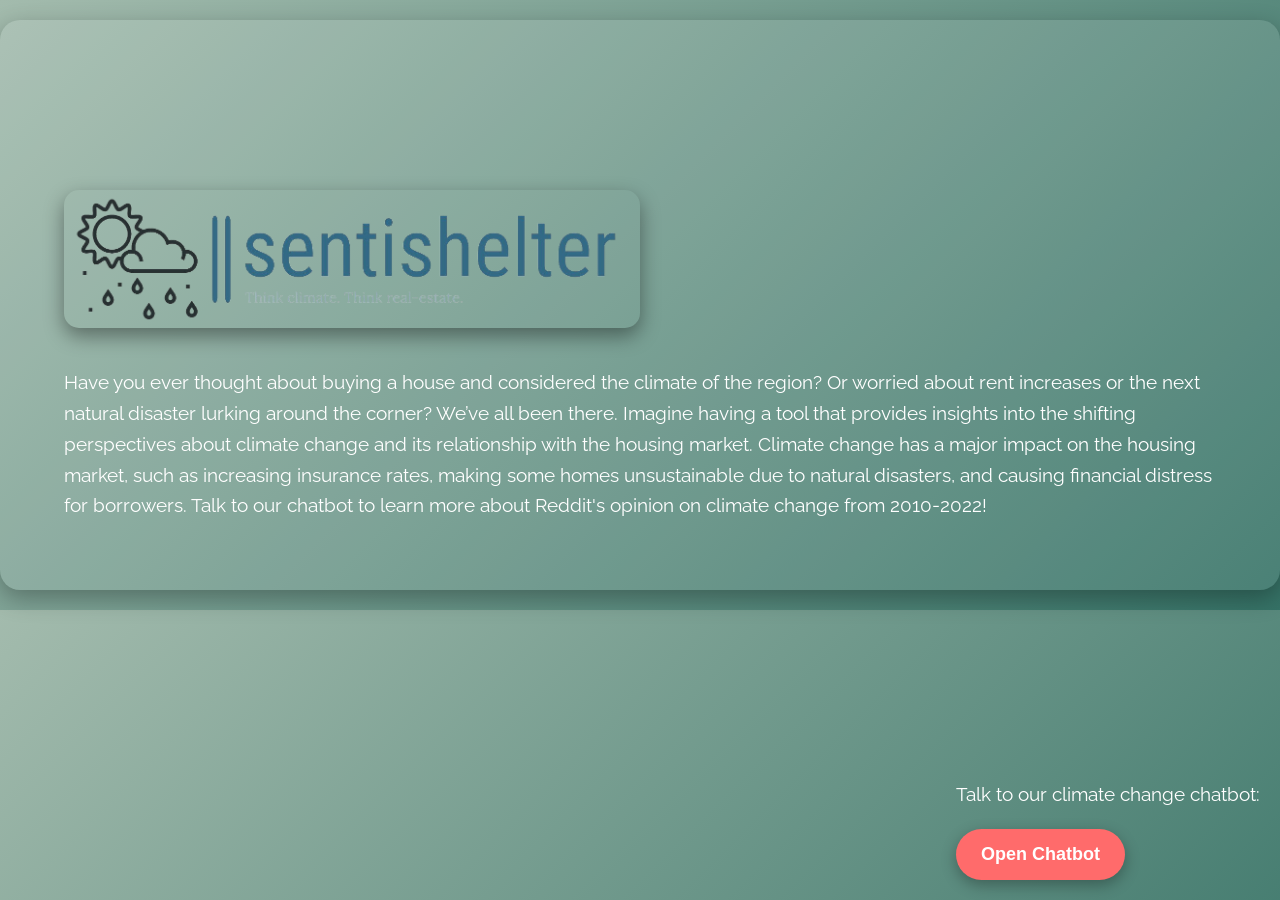
==== commit 584407dd: "Update index.html" ====
--- a/index.html
+++ b/index.html
@@ -1,30 +1,38 @@
 <!DOCTYPE html>
-<html>
+<html lang="en">
 <head>
-  <title>Technica 2023</title>
-  <link rel="stylesheet" type="text/css" href="styles.css">
-  <meta charset="UTF-8">
-  <meta name="viewport" content="width=device-width, initial-scale=1">
-  <link rel="stylesheet" href="https://fonts.googleapis.com/css?family=Raleway">
+    <meta charset="UTF-8">
+    <meta name="viewport" content="width=device-width, initial-scale=1.0">
+    <title>Technica 2023</title>
+    <link rel="stylesheet" href="styles.css">
+    <link rel="stylesheet" href="https://fonts.googleapis.com/css?family=Raleway">
 </head>
 <body>
-    <!-- Chatbot Link -->
-    <div class="chat-widget-wrapper">
+
+    <!-- Chatbot Section -->
+    <section class="chat-widget-wrapper">
         <p>Talk to our climate change chatbot:</p>
-        <button class="chat-button" onclick="window.open('https://huggingface.co/spaces/blenbegashaw/sentishelter-chatbots', '_blank')">
+        <button class="chat-button" 
+                onclick="window.open('https://huggingface.co/spaces/blenbegashaw/sentishelter-chatbots', '_blank')">
             Open Chatbot
         </button>
-    </div>
+    </section>
 
     <!-- Introduction Section -->
-    <div class="container container0">
-        <img src="logo-removebg.png" class="small-image">
+    <section class="container container0">
+        <img src="logo-removebg.png" alt="SentiShelter Logo" class="small-image">
         <p>
-            Have you ever thought about buying a house and found yourself considering the climate of the region? Or worried about rent increases or the next natural disaster lurking around the corner? We’ve all been there. Now, imagine having a tool that not only provides insights into the shifting perspectives about climate change but also its relationship with the housing market.Climate change has a major impact on the housing market, such as increasing insurance rates, 
-            making some homes unsustainable due to natural disasters, and financial distress for borrowers.
-            Talk to our chatbot to learn more about Reddit's opinion on climate change during 2010-2022!
+            Have you ever thought about buying a house and considered the climate of the region? Or worried about 
+            rent increases or the next natural disaster lurking around the corner? We’ve all been there.  
+
+            Imagine having a tool that provides insights into the shifting perspectives about climate change and its 
+            relationship with the housing market. Climate change has a major impact on the housing market, such as 
+            increasing insurance rates, making some homes unsustainable due to natural disasters, and causing 
+            financial distress for borrowers.  
+
+            Talk to our chatbot to learn more about Reddit's opinion on climate change from 2010-2022!
         </p>
-    </div>
+    </section>
 
 </body>
 </html>
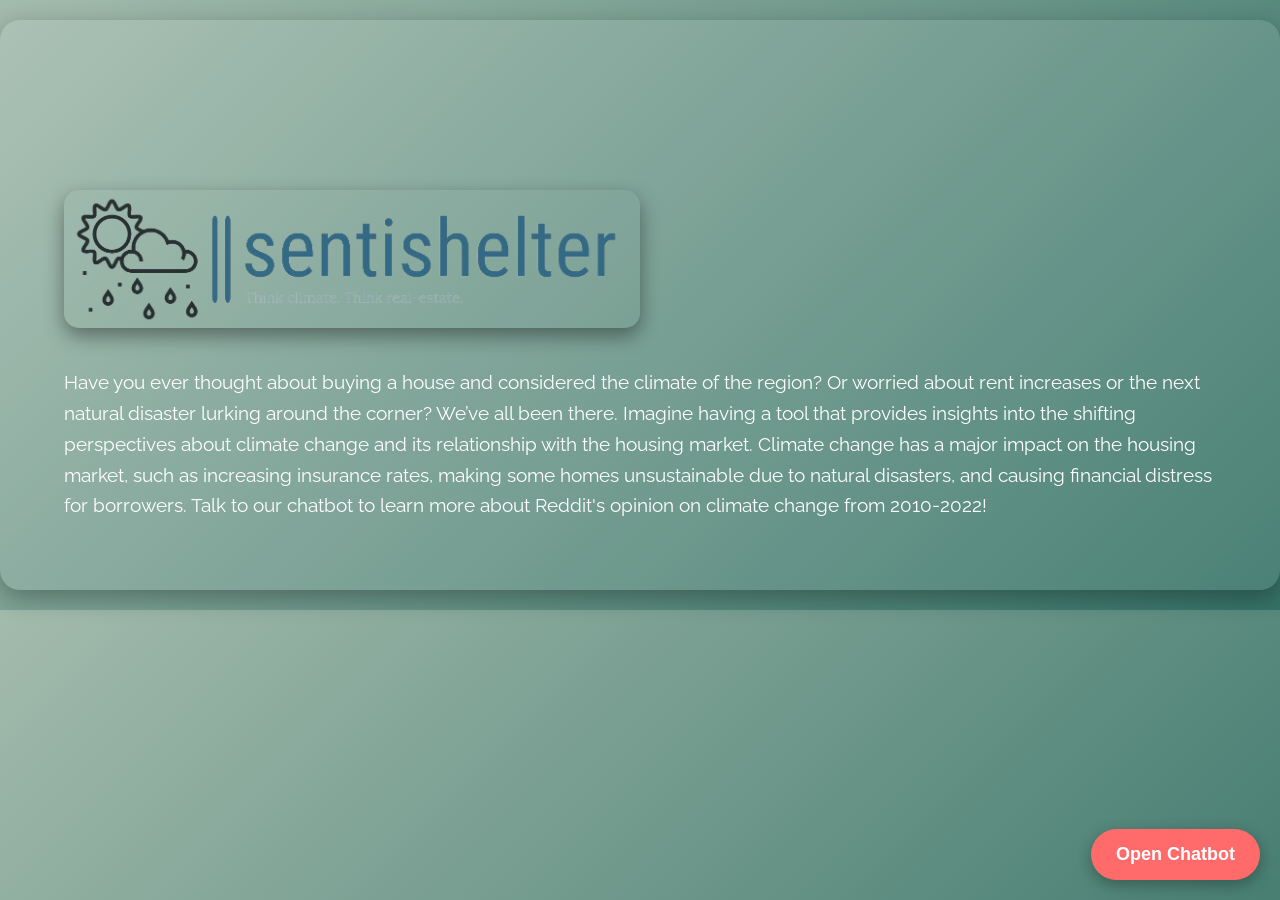
==== commit f62c9cac: "Update index.html" ====
--- a/index.html
+++ b/index.html
@@ -11,7 +11,6 @@
 
     <!-- Chatbot Section -->
     <section class="chat-widget-wrapper">
-        <p>Talk to our climate change chatbot:</p>
         <button class="chat-button" 
                 onclick="window.open('https://huggingface.co/spaces/blenbegashaw/sentishelter-chatbots', '_blank')">
             Open Chatbot
